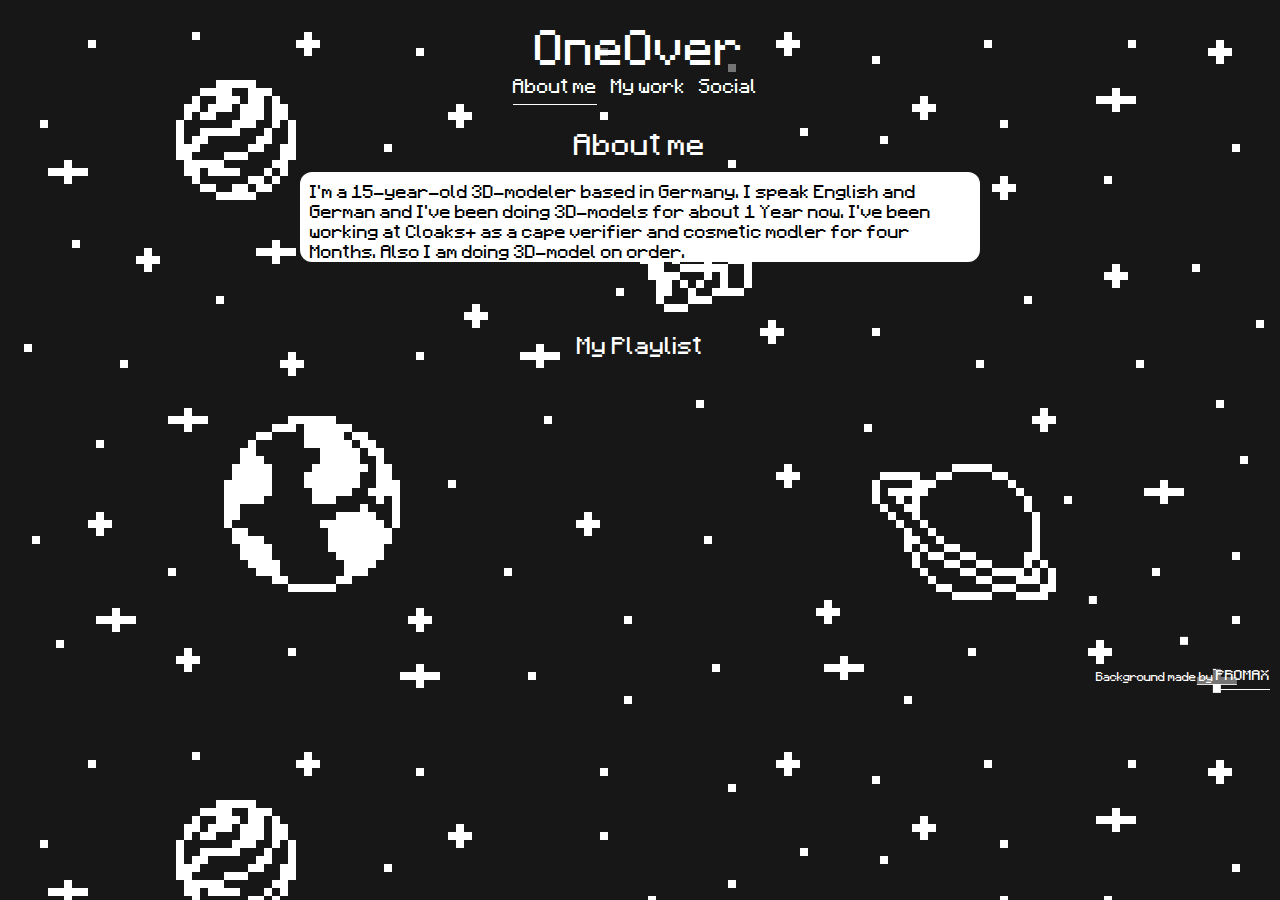
==== index.html @ 114be84b "commit" ====
<!DOCTYPE html>
<html lang="en">
<head>
    <meta charset="UTF-8">
    <meta http-equiv="X-UA-Compatible" content="IE=edge">
    <meta name="viewport" content="width=device-width, initial-scale=1.0">
    <link rel="stylesheet" href="./css/style1.css">
    <link rel="shortcut icon" href="./images/icon.png">
    <title>About me</title>
</head>
<body>
    <div class="grid">
        <div class="header1" ><a class="span1" href="index.html" style="color: white; text-decoration: none;">OneOver</a></div>
        <div class="navbar">
            <a class="navbar2" href="index.html" style="margin-right: 10px; color: white;">About me</a>
            <a class="navbar2" href="work.html" style="margin-right: 10px; color: white; text-decoration: none;">My work</a>
            <a class="navbar2" href="" style="margin-right: 10px; color: white; text-decoration: none;">Social</a>
        </div>
        <div class="header2"><span class="span2">About me</span></div>
        <div class="content1"><span class="span3">I'm a 15-year-old 3D-modeler based in Germany. I speak English and German and I've been doing 3D-models for about 1 Year now. I've been working at Cloaks+ as a cape verifier and cosmetic modler for four Months. Also I am doing 3D-model on order.</span></div>
        <div class="header3"><span class="span4">My  Playlist</span></div>
        <div class="favmusik"><iframe class="spotify" src="https://open.spotify.com/embed?uri=spotify%3Aplaylist%3A42N7xR091OL4cyWwz81SRM" width="300" height="380" frameborder="0" allowtransparency="true" allow="encrypted-media"></iframe></div>
        <div class="madeby"><span class="backmadeby">Background made by </span><a class="promax" href="https://promax8.carrd.co/">PROMAX</a></div>
    </div>

</body>
</html>
---- css/style1.css ----
@font-face {
    font-family: mc1;
    src: url(../fonts/mc1.ttf);
}

@font-face {
    font-family: mc2;
    src: url(../fonts/mc2.ttf);
}

* {
    margin: 0px;
    padding: 0px;
}

body {
    font-family: mc2;
    background-color: #171717; 
    color: white;
    background-image: url(../images/space-export.png);
    background-size: 100%;

}

.grid {
    margin-top: 20px;
    display: grid;
    grid-template-columns: 1fr 1fr 1fr;
    grid-template-rows: 1fr 1 1fr 1fr 1fr 1fr;
    grid-template-areas:
    "header1 header1 header1"
    "navbar navbar navbar"
    "header2 header2 header2"
    "content1 content1 content1"
    "header3 header3 header3"
    "favmusik favmusik favmusik" 
    "madeby madeby madeby";
}


.header1 {
    grid-area: header1;
    font-size: 40px;
    justify-self: center;
    
}

.span1 {
    margin-top: 10px;
    background-color: rgba(23,23,23,0.6);
    align-items: center;
    padding: 5px;
}

.navbar {
    grid-area: navbar;
    justify-self: center;
}

.navbar2 {
    background-color: rgba(23,23,23,0.6);
}

.profilpic {
    grid-area: profilpic;
    justify-self: center;
    
    

}

.profilpicure {
    width: 40%;
    margin-left: auto;
    margin-right: auto;
    display: block;
    
    
}

.header2 {
    grid-area: header2;
    margin-top: 30px;
    font-size: 25px;
    justify-self: center;
}

.span2 {
    background-color: rgba(23,23,23,0.6);
}
.content1 {
    grid-area: content1;
    font-size: 15px;
    background-color: #fff;
    color: black;
    border: 0px;
    border-radius: 12px;
    padding-left: 10px;
    padding-top: 10px;
    justify-self: center;
    margin: 10px;
}



.header3 {
    grid-area: header3;
    font-size: 20px;
    justify-self: center;
    margin-top: 60px;
}

.span4 {
    background-color: rgba(23,23,23,0.6);
}

.favmusik {
    grid-area: favmusik;
    margin: 10px;

}

.spotify {
    display: block;
    overflow: hidden;
    width: 100%;
    height: 250px;
    border-radius: 10px;
    transform: translateZ(0px);
    border: 0px;
}

.madeby {
    grid-area: madeby;
    justify-self: right;
    margin-top: 30px;
    margin-right: 10px;
}

.backmadeby {
    font-size: 10px;
    background-color: rgba(23,23,23,0.6);
}

.promax {
    font-size: 12px;
    background-color: rgba(23,23,23,0.6);
    color: white;
}


@media screen and (min-width: 600px) {

    body {
        font-family: mc2;
        background-color: #171717; 
        color: white;
        background-image: url(../images/space-export.png);
        background-size: 100%;
    
    }
    
    .grid {
        margin-top: 20px;
        display: grid;
        grid-template-columns: 1fr 1fr 1fr;
        grid-template-rows: 1fr 1 1fr 1fr 1fr 1fr;
        grid-template-areas:
        "header1 header1 header1"
        "navbar navbar navbar"
        "header2 header2 header2"
        "content1 content1 content1"
        "header3 header3 header3"
        "favmusik favmusik favmusik" 
        "madeby madeby madeby";
    }
    
    
    .header1 {
        grid-area: header1;
        font-size: 40px;
        justify-self: center;
        
    }
    
    .span1 {
        margin-top: 10px;
        background-color: rgba(23,23,23,0.6);
        align-items: center;
        padding: 5px;
    }
    
    .navbar {
        grid-area: navbar;
        justify-self: center;
    }
    
    .navbar2 {
        background-color: rgba(23,23,23,0.6);
    }
    
    .profilpic {
        grid-area: profilpic;
        justify-self: center;
        
        
    
    }
    
    .profilpicure {
        width: 40%;
        margin-left: auto;
        margin-right: auto;
        display: block;
        
        
    }
    
    .header2 {
        grid-area: header2;
        margin-top: 30px;
        font-size: 25px;
        justify-self: center;
    }
    
    .span2 {
        background-color: rgba(23,23,23,0.6);
    }
    .content1 {
        grid-area: content1;
        font-size: 15px;
        background-color: #fff;
        color: black;
        border: 0px;
        border-radius: 12px;
        padding-left: 10px;
        padding-top: 10px;
        justify-self: center;
        margin-left: 150px;
        margin-right: 150px;
    }
    
    
    
    .header3 {
        grid-area: header3;
        font-size: 20px;
        justify-self: center;
        margin-top: 60px;
    }
    
    .span4 {
        background-color: rgba(23,23,23,0.6);
    }
    
    .favmusik {
        grid-area: favmusik;
        margin-left: 150px;
        margin-right: 150px;
    
    }
    
    .spotify {
        display: block;
        overflow: hidden;
        width: 100%;
        height: 250px;
        border-radius: 10px;
        transform: translateZ(0px);
        border: 0px;
    }
    
    .madeby {
        grid-area: madeby;
        justify-self: right;
        margin-top: 30px;
        margin-right: 10px;
    }
    
    .backmadeby {
        font-size: 10px;
        background-color: rgba(23,23,23,0.6);
    }
    
    .promax {
        font-size: 12px;
        background-color: rgba(23,23,23,0.6);
        color: white;
    }
    
}

@media screen and (min-width: 1000px) {

    body {
        font-family: mc2;
        background-color: #171717; 
        color: white;
        background-image: url(../images/space-export.png);
        background-size: 100%;
    
    }
    
    .grid {
        margin-top: 20px;
        display: grid;
        grid-template-columns: 1fr 1fr 1fr;
        grid-template-rows: 1fr 1 1fr 1fr 1fr 1fr;
        grid-template-areas:
        "header1 header1 header1"
        "navbar navbar navbar"
        "header2 header2 header2"
        "content1 content1 content1"
        "header3 header3 header3"
        "favmusik favmusik favmusik" 
        "madeby madeby madeby";
    }
    
    
    .header1 {
        grid-area: header1;
        font-size: 40px;
        justify-self: center;
        
    }
    
    .span1 {
        margin-top: 10px;
        background-color: rgba(23,23,23,0.6);
        align-items: center;
        padding: 5px;
    }
    
    .navbar {
        grid-area: navbar;
        justify-self: center;
    }
    
    .navbar2 {
        background-color: rgba(23,23,23,0.6);
    }
    
    .profilpic {
        grid-area: profilpic;
        justify-self: center;
        
        
    
    }
    
    .profilpicure {
        width: 40%;
        margin-left: auto;
        margin-right: auto;
        display: block;
        
        
    }
    
    .header2 {
        grid-area: header2;
        margin-top: 30px;
        font-size: 25px;
        justify-self: center;
    }
    
    .span2 {
        background-color: rgba(23,23,23,0.6);
    }
    .content1 {
        grid-area: content1;
        font-size: 15px;
        background-color: #fff;
        color: black;
        border: 0px;
        border-radius: 12px;
        padding-left: 10px;
        padding-top: 10px;
        justify-self: center;
        margin-left: 300px;
        margin-right: 300px;
    }
    
    
    
    .header3 {
        grid-area: header3;
        font-size: 20px;
        justify-self: center;
        margin-top: 60px;
    }
    
    .span4 {
        background-color: rgba(23,23,23,0.6);
    }
    
    .favmusik {
        grid-area: favmusik;
        margin-left: 300px;
        margin-right: 300px;
    
    }
    
    .spotify {
        display: block;
        overflow: hidden;
        width: 100%;
        height: 250px;
        border-radius: 10px;
        transform: translateZ(0px);
        border: 0px;
    }
    
    .madeby {
        grid-area: madeby;
        justify-self: right;
        margin-top: 30px;
        margin-right: 10px;
    }
    
    .backmadeby {
        font-size: 10px;
        background-color: rgba(23,23,23,0.6);
    }
    
    .promax {
        font-size: 12px;
        background-color: rgba(23,23,23,0.6);
        color: white;
    }
    
}

@media screen and (min-width: 1300px){

body {
    font-family: mc2;
    background-color: #171717; 
    color: white;
    background-image: url(../images/space-export.png);
    background-size: 100%;

}

.grid {
    margin-top: 20px;
    display: grid;
    grid-template-columns: 1fr 1fr 1fr;
    grid-template-rows: 1fr 1 1fr 1fr 1fr 1fr;
    grid-template-areas:
    "header1 . navbar"
    ". header2 ."
    "profilpic content1 ."
    ". workbutton ."
    ". header3 ."
    ". favmusik ." 
    ". . madeby";
}


.header1 {
    grid-area: header1;
    font-size: 50px;
    justify-self: left;
    
}

.span1 {
    margin-left: 50px;
    margin-top: 100px;
    background-color: rgba(23,23,23,0.6);
    align-items: center;
}

.navbar {
    grid-area: navbar;
    justify-self: right;
    margin-right: 50px;
}

.profilpic {
    grid-area: profilpic;
    justify-self: center;
    
    

}

.profilpicure {
    width: 40%;
    margin-left: auto;
    margin-right: auto;
    display: block;
    
    
}

.header2 {
    grid-area: header2;
    margin-top: 0px;
    font-size: 25px;
    justify-self: center;
}

.span2 {
    background-color: rgba(23,23,23,0.6);
}
.content1 {
    grid-area: content1;
    font-size: 20px;
    background-color: #fff;
    color: black;
    border: 0px;
    border-radius: 12px;
    padding-left: 10px;
    padding-top: 10px;
    margin-left: 0px;
    margin-right: 0px;
}


.header3 {
    grid-area: header3;
    font-size: 20px;
    justify-self: center;
    margin-top: 60px;
}

.span4 {
    background-color: rgba(23,23,23,0.6);
}

.favmusik {
    grid-area: favmusik;
    margin-left: 0px;
    margin-right: 0px;
}

.spotify {
    display: block;
    overflow: hidden;
    width: 100%;
    height: 300px;
    border-radius: 10px;
    transform: translateZ(0px);
    border: 0px;
}

.madeby {
    grid-area: madeby;
    justify-self: right;
    margin-top: 50px;
    margin-right: 20px;
}

.backmadeby {
    font-size: 10px;
    background-color: rgba(23,23,23,0.6);
    color: rgba(179, 179, 179, 0.466);
}

.promax {
    font-size: 12px;
    background-color: rgba(23,23,23,0.6);
    color: white;
}
    
}
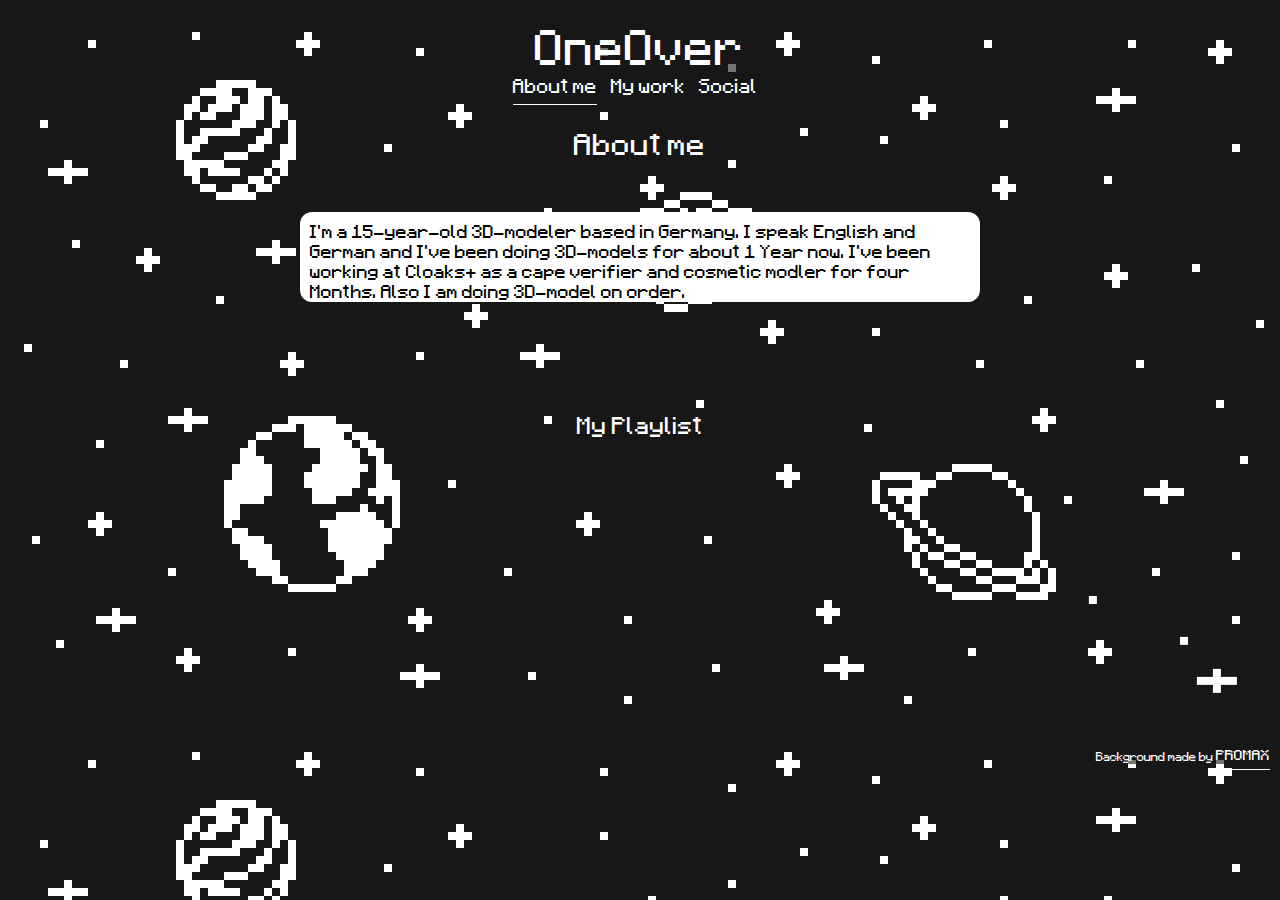
==== commit 182a35b1: "change" ====
--- a/index.html
+++ b/index.html
@@ -14,7 +14,7 @@
         <div class="navbar">
             <a class="navbar2" href="index.html" style="margin-right: 10px; color: white;">About me</a>
             <a class="navbar2" href="work.html" style="margin-right: 10px; color: white; text-decoration: none;">My work</a>
-            <a class="navbar2" href="" style="margin-right: 10px; color: white; text-decoration: none;">Social</a>
+            <a class="navbar2" href="social.html" style="margin-right: 10px; color: white; text-decoration: none;">Social</a>
         </div>
         <div class="header2"><span class="span2">About me</span></div>
         <div class="content1"><span class="span3">I'm a 15-year-old 3D-modeler based in Germany. I speak English and German and I've been doing 3D-models for about 1 Year now. I've been working at Cloaks+ as a cape verifier and cosmetic modler for four Months. Also I am doing 3D-model on order.</span></div>
--- a/css/style1.css
+++ b/css/style1.css
@@ -98,7 +98,7 @@
     padding-left: 10px;
     padding-top: 10px;
     justify-self: center;
-    margin: 10px;
+    margin: 50px;
 }
 
 
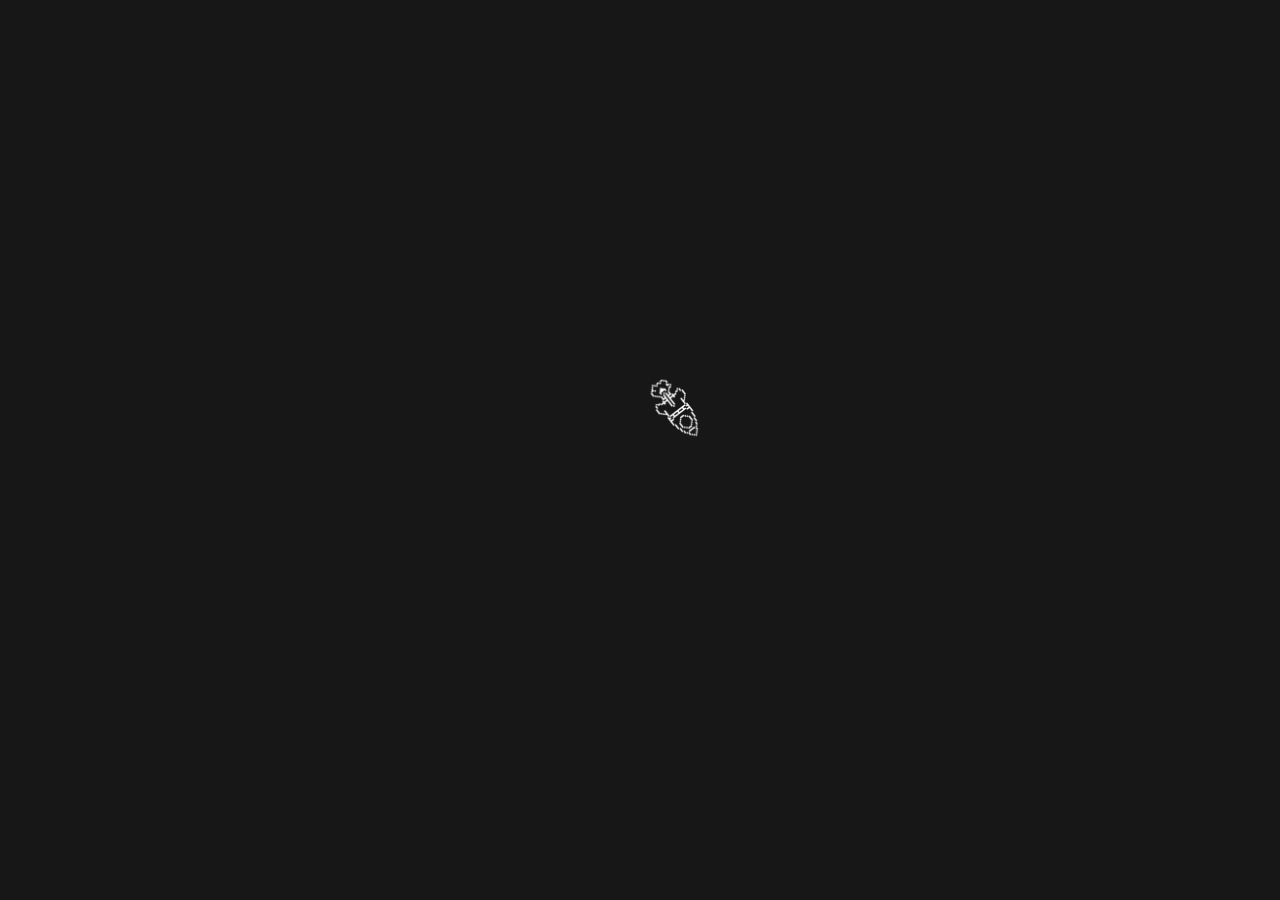
==== commit 0e407ed1: "change4" ====
--- a/index.html
+++ b/index.html
@@ -9,6 +9,7 @@
     <title>About me</title>
 </head>
 <body>
+    <div class="loader"><img src="./images/loader.gif" alt="loading..."></div>
     <div class="grid">
         <div class="header1" ><a class="span1" href="index.html" style="color: white; text-decoration: none;">OneOver</a></div>
         <div class="navbar">
@@ -23,5 +24,11 @@
         <div class="madeby"><span class="backmadeby">Background made by </span><a class="promax" href="https://promax8.carrd.co/">PROMAX</a></div>
     </div>
 
+<script>
+    window.addEventListener("load", function () {
+    const loader = document.querySelector(".loader");
+    loader.className += " hidden";});
+</script>
+
 </body>
 </html>--- a/css/style1.css
+++ b/css/style1.css
@@ -20,6 +20,35 @@
     background-image: url(../images/space-export.png);
     background-size: 100%;
 
+}
+
+.loader {
+    position: fixed;
+    z-index: 99;
+    top: 0;
+    left: 0;
+    width: 100%;
+    height: 100%;
+    background-color: #171717;
+    display: flex;
+    justify-content: center;
+    align-items: center;
+}
+
+.loader > img {
+    width: 250px;
+}
+
+.loader.hidden {
+    animation: fadeOut 1s;
+    animation-fill-mode: forwards;
+}
+
+@keyframes fadeOut {
+    100% {
+        opacity: 0;
+        visibility: hidden;
+    }
 }
 
 .grid {
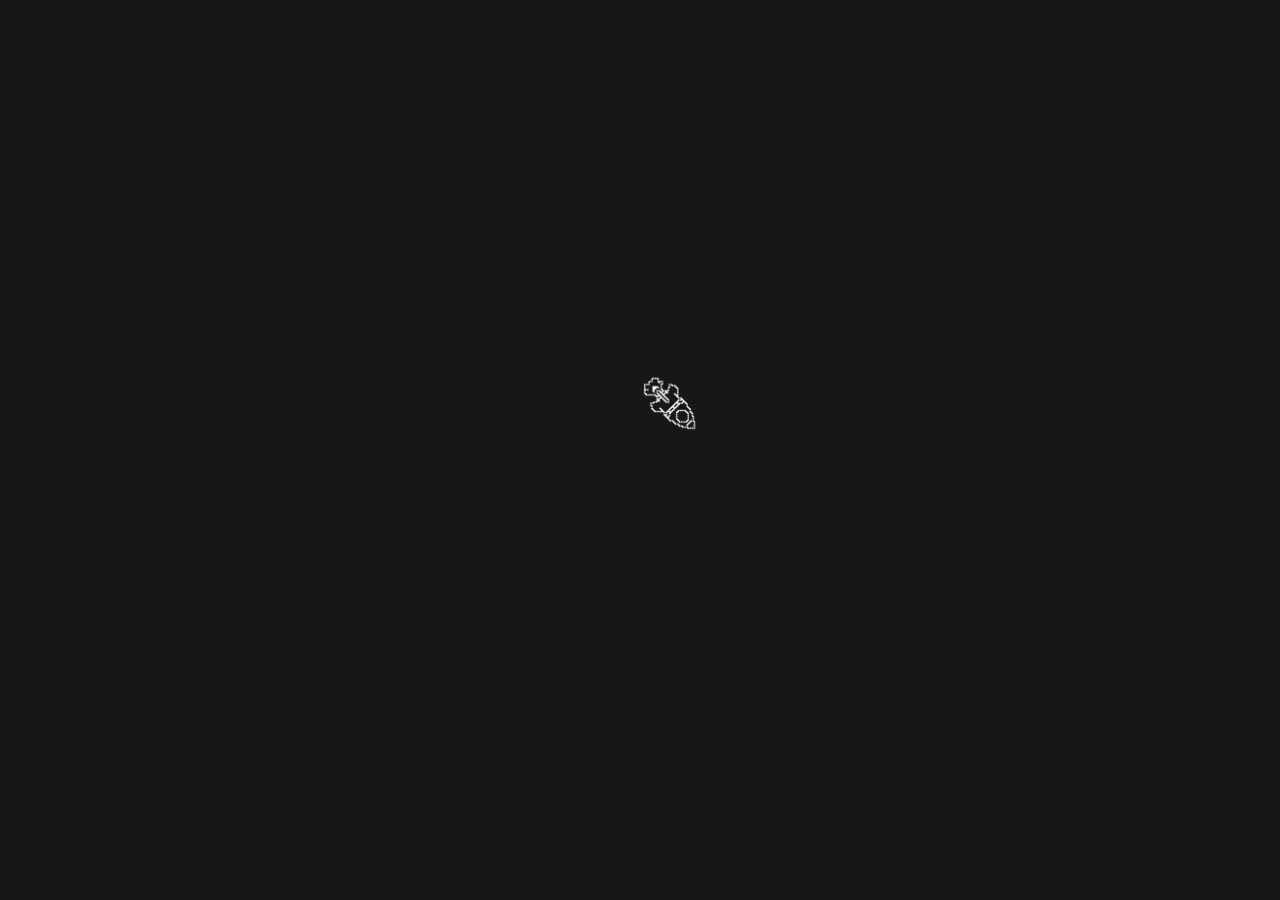
==== commit 379f215d: "chanhge glow" ====
--- a/index.html
+++ b/index.html
@@ -11,11 +11,11 @@
 <body>
     <div class="loader"><img src="./images/loader.gif" alt="loading..."></div>
     <div class="grid">
-        <div class="header1" ><a class="span1" href="index.html" style="color: white; text-decoration: none;">OneOver</a></div>
+        <div class="header1" ><a class="span1" href="index.html" style="color: rgb(216, 216, 216); text-decoration: none;">OneOver</a></div>
         <div class="navbar">
-            <a class="navbar2" href="index.html" style="margin-right: 10px; color: white;">About me</a>
-            <a class="navbar2" href="work.html" style="margin-right: 10px; color: white; text-decoration: none;">My work</a>
-            <a class="navbar2" href="social.html" style="margin-right: 10px; color: white; text-decoration: none;">Social</a>
+            <a class="navbar2 aboutme">About me</a>
+            <a class="navbar2 mywork" href="work.html">My work</a>
+            <a class="navbar2 social" href="social.html">Social</a>
         </div>
         <div class="header2"><span class="span2">About me</span></div>
         <div class="content1"><span class="span3">I'm a 15-year-old 3D-modeler based in Germany. I speak English and German and I've been doing 3D-models for about 1 Year now. I've been working at Cloaks+ as a cape verifier and cosmetic modler for four Months. Also I am doing 3D-model on order.</span></div>
--- a/css/style1.css
+++ b/css/style1.css
@@ -16,7 +16,7 @@
 body {
     font-family: mc2;
     background-color: #171717; 
-    color: white;
+    color: rgb(216, 216, 216);
     background-image: url(../images/space-export.png);
     background-size: 100%;
 
@@ -49,6 +49,27 @@
         opacity: 0;
         visibility: hidden;
     }
+}
+
+.navbar2{
+    color: rgb(216, 216, 216); 
+    margin-right: 10px; 
+}
+
+.aboutme{
+    text-decoration: underline;
+}
+
+.mywork{
+    text-decoration: none;
+}
+
+.social{
+    text-decoration: none;
+}
+
+.navbar2:hover {
+    color: rgb(167, 167, 167);
 }
 
 .grid {
@@ -120,7 +141,7 @@
 .content1 {
     grid-area: content1;
     font-size: 15px;
-    background-color: #fff;
+    background-color: rgb(216, 216, 216);
     color: black;
     border: 0px;
     border-radius: 12px;
@@ -145,7 +166,7 @@
 
 .favmusik {
     grid-area: favmusik;
-    margin: 10px;
+    margin: 50px;
 
 }
 
@@ -174,7 +195,7 @@
 .promax {
     font-size: 12px;
     background-color: rgba(23,23,23,0.6);
-    color: white;
+    color: rgb(216, 216, 216);
 }
 
 
@@ -183,7 +204,7 @@
     body {
         font-family: mc2;
         background-color: #171717; 
-        color: white;
+        color: rgb(216, 216, 216);
         background-image: url(../images/space-export.png);
         background-size: 100%;
     
@@ -258,7 +279,7 @@
     .content1 {
         grid-area: content1;
         font-size: 15px;
-        background-color: #fff;
+        background-color: rgb(216, 216, 216);
         color: black;
         border: 0px;
         border-radius: 12px;
@@ -314,7 +335,7 @@
     .promax {
         font-size: 12px;
         background-color: rgba(23,23,23,0.6);
-        color: white;
+        color: rgb(216, 216, 216);
     }
     
 }
@@ -324,7 +345,7 @@
     body {
         font-family: mc2;
         background-color: #171717; 
-        color: white;
+        color: rgb(216, 216, 216);
         background-image: url(../images/space-export.png);
         background-size: 100%;
     
@@ -399,7 +420,7 @@
     .content1 {
         grid-area: content1;
         font-size: 15px;
-        background-color: #fff;
+        background-color: rgb(216, 216, 216);
         color: black;
         border: 0px;
         border-radius: 12px;
@@ -455,7 +476,7 @@
     .promax {
         font-size: 12px;
         background-color: rgba(23,23,23,0.6);
-        color: white;
+        color: rgb(216, 216, 216);
     }
     
 }
@@ -465,7 +486,7 @@
 body {
     font-family: mc2;
     background-color: #171717; 
-    color: white;
+    color: rgb(216, 216, 216);
     background-image: url(../images/space-export.png);
     background-size: 100%;
 
@@ -537,7 +558,7 @@
 .content1 {
     grid-area: content1;
     font-size: 20px;
-    background-color: #fff;
+    background-color: rgb(216, 216, 216);
     color: black;
     border: 0px;
     border-radius: 12px;
@@ -591,7 +612,7 @@
 .promax {
     font-size: 12px;
     background-color: rgba(23,23,23,0.6);
-    color: white;
+    color: rgb(216, 216, 216);
 }
     
 }